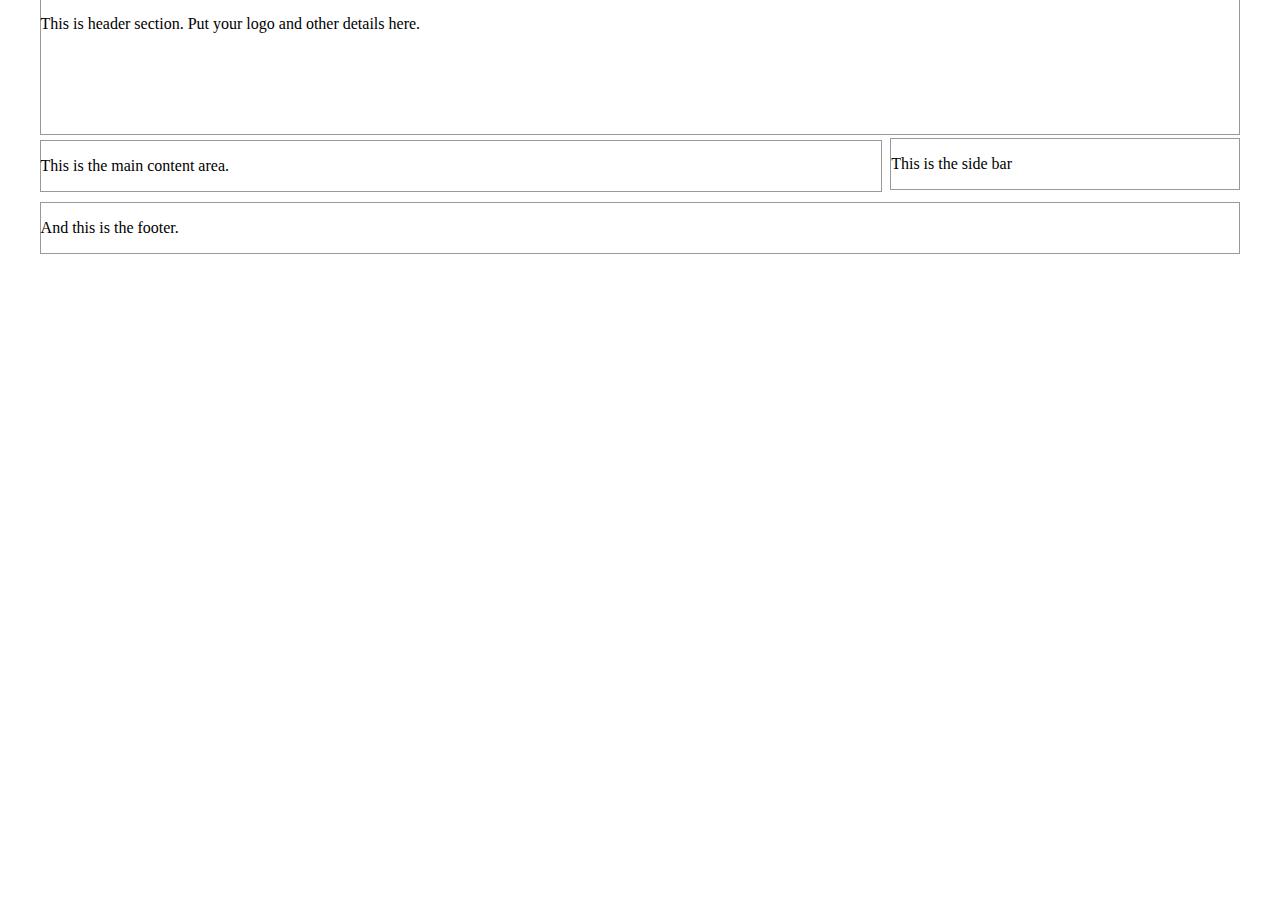
==== index.html @ 3c1646f3 "building initial files" ====
<!DOCTYPE html>
    <head>
        <meta charset="UTF-8">
        <title>The GUIDON</title>
        <link rel="stylesheet" type="text/css" media="all" href="style.css"/>
    </head>
    <body>
        <div id="wrap">
            <header class="header">
                <p>This is header section. Put your logo and other details here.</p>
            </header><!-- .header -->
            <div class="content">
                <p>This is the main content area.</p>
            </div><!-- .content -->
            <div class="sidebar">
                <p>This is the side bar</p>
            </div><!-- .sidebar -->
            <footer class="footer">
                <p>And this is the footer.</p>
            </footer><!-- .footer -->
        </div><!-- #wrap -->
    </body>
</html>
---- style.css ----
/*Theme Name: The GUIDON Main
Description: Exclusive theme for The GUIDON, Ateneo de Manila University's official student publication
Version: 1.0
Authors: Jan-Daniel S. Belmonte and Ian B. De La Cruz
Author URI: http://www.theguidon.com, http://www.janbelmonte.com/
*/

#wrap{margin: 0 auto; width:95%; margin-top:-10px; height:100%;}
.header{width:99.8%; border:1px solid #999;height:135px;}
.content{width:70%; border:1px solid #999;margin-top:5px;}
.sidebar{float:right; margin-top:-54px;width:29%; border:1px solid #999;}
.footer{width:99.8%;border:1px solid #999;margin-top:10px;}
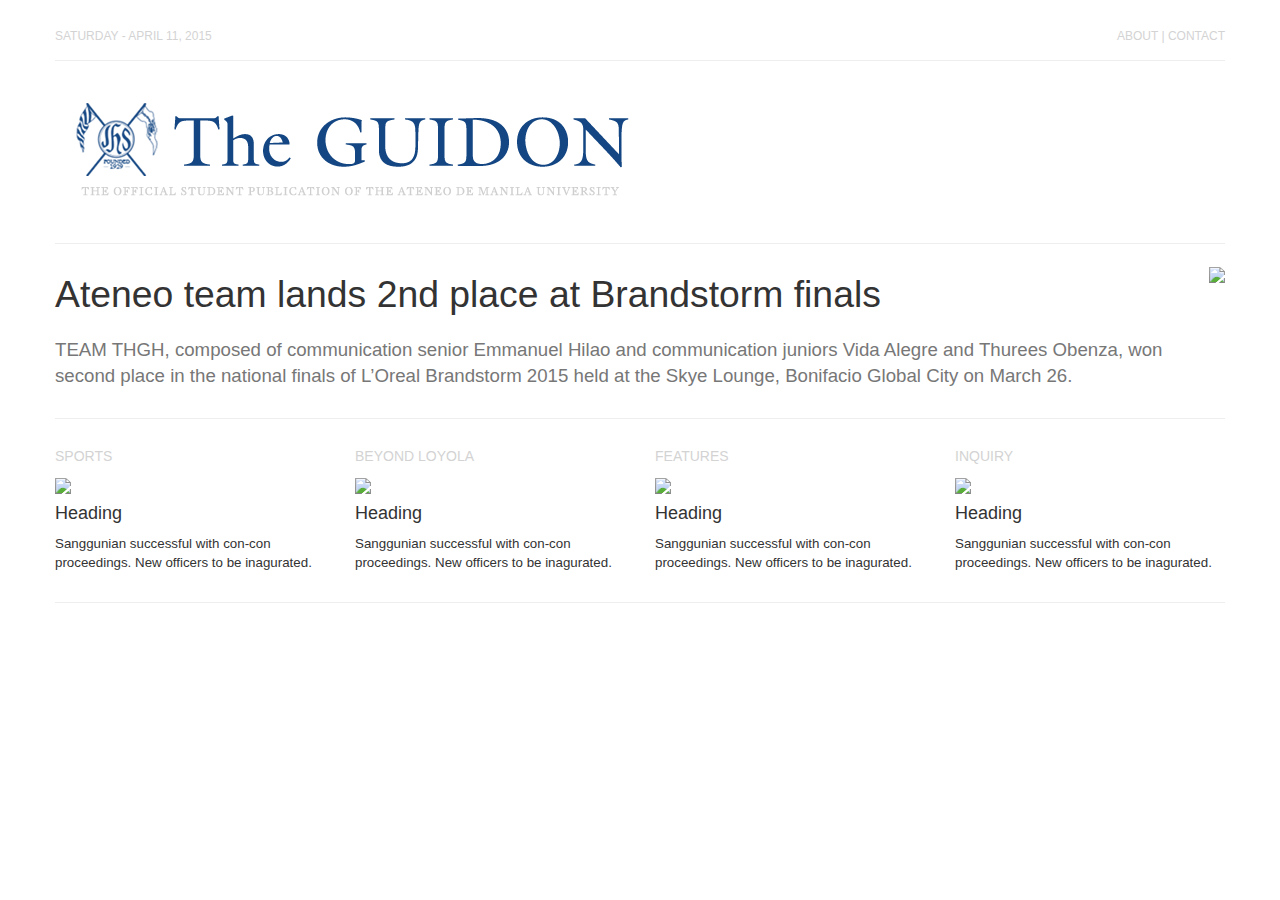
==== commit 38f5536b: "home v1: built home page with bootstrap" ====
--- a/index.html
+++ b/index.html
@@ -1,23 +1,142 @@
-<!DOCTYPE html>
+<!doctype html>
+<!--[if lt IE 7]>      <html class="no-js lt-ie9 lt-ie8 lt-ie7" lang=""> <![endif]-->
+<!--[if IE 7]>         <html class="no-js lt-ie9 lt-ie8" lang=""> <![endif]-->
+<!--[if IE 8]>         <html class="no-js lt-ie9" lang=""> <![endif]-->
+<!--[if gt IE 8]><!--> <html class="no-js" lang=""> <!--<![endif]-->
     <head>
-        <meta charset="UTF-8">
-        <title>The GUIDON</title>
-        <link rel="stylesheet" type="text/css" media="all" href="style.css"/>
+        <meta charset="utf-8">
+        <meta http-equiv="X-UA-Compatible" content="IE=edge,chrome=1">
+        <title></title>
+        <meta name="description" content="">
+        <meta name="viewport" content="width=device-width, initial-scale=1">
+        <link rel="apple-touch-icon" href="apple-touch-icon.png">
+
+        <link rel="stylesheet" href="css/bootstrap.min.css">
+        <style>
+            body {
+                padding-top: 20px;
+                padding-bottom: 20px;
+            }
+        </style>
+        <link rel="stylesheet" href="css/bootstrap-theme.min.css">
+        <link rel="stylesheet" href="css/main.css">
+
+        <script src="js/vendor/modernizr-2.8.3-respond-1.4.2.min.js"></script>
     </head>
     <body>
-        <div id="wrap">
-            <header class="header">
-                <p>This is header section. Put your logo and other details here.</p>
-            </header><!-- .header -->
-            <div class="content">
-                <p>This is the main content area.</p>
-            </div><!-- .content -->
-            <div class="sidebar">
-                <p>This is the side bar</p>
-            </div><!-- .sidebar -->
-            <footer class="footer">
-                <p>And this is the footer.</p>
-            </footer><!-- .footer -->
-        </div><!-- #wrap -->
+        <!--[if lt IE 8]>
+            <p class="browserupgrade">You are using an <strong>outdated</strong> browser. Please <a href="http://browsehappy.com/">upgrade your browser</a> to improve your experience.</p>
+        <![endif]-->
+    <div class="container">
+      <div class="row">
+        <div class="upperinfo">
+          <div class="infoleft">
+            <h6><font color="#D3D3D3">SATURDAY - APRIL 11, 2015</font></h6>
+          </div>
+          <div class="inforight">
+            <h6 align="right"><font color="#D3D3D3">ABOUT | CONTACT</font></h6>
+          </div>
+        </div>
+        <br>
+        <hr />
+      </div>
+    </div>
+
+    <nav class="navbar" role="navigation">
+      <div class="container">
+        <div class="navbar-header">
+          <div class="row">
+            <div class="col-md-8">
+              <a class="navbar-brand" href="#"><img src="img/theguidon-masthead.png" /></a>
+            </div>
+          </div>
+        </div>
+        <div id="navbar" class="navbar-collapse collapse">
+        </div><!--/.navbar-collapse -->
+      </div>
+    </nav>
+
+     <div class="container">
+      <div class="row">
+        <hr>
+      </div>
+    </div>
+
+    <div id="headline" class="container">
+      <div class="row">
+        <div class="bannerphoto">
+          <img src="http://placehold.it/540x350" />
+        </div>
+        <h1>Ateneo team lands 2nd place at Brandstorm finals</h1>
+        <h3><small>TEAM THGH, composed of communication senior Emmanuel Hilao and communication juniors Vida Alegre and Thurees Obenza, won second place in the national finals of L’Oreal Brandstorm 2015 held at the Skye Lounge, Bonifacio Global City on March 26.</small></h3>
+
+
+      </div>
+    </div>
+
+    <div class="container">
+      <div class="row">
+        <hr>
+      </div>
+    </div>
+
+    <div class="container">
+      <div class="row">
+            <!-- Example row of columns -->
+            <div id="blurbs">
+            <div class="row">
+              <div class="col-md-3">
+                <h5>SPORTS</h5>
+                <img src="http://placehold.it/280x75" />
+                <h4>Heading</h4>
+                <p>Sanggunian successful with con-con proceedings. New officers to be inagurated.</p>
+              </div>
+              <div class="col-md-3">
+                <h5>BEYOND LOYOLA</h5>
+                <img src="http://placehold.it/280x75" />
+                <h4>Heading</h4>
+                <p>Sanggunian successful with con-con proceedings. New officers to be inagurated.</p>
+              </div>
+              <div class="col-md-3">
+                <h5>FEATURES</h5>
+                <img src="http://placehold.it/280x75" />
+                <h4>Heading</h4>
+                <p>Sanggunian successful with con-con proceedings. New officers to be inagurated.</p>
+              </div>
+              <div class="col-md-3">
+                <h5>INQUIRY</h5>
+                <img src="http://placehold.it/280x75" />
+                <h4>Heading</h4>
+                <p>Sanggunian successful with con-con proceedings. New officers to be inagurated.</p>
+              </div>
+            </div>
+            </div>
+      </div>
+    </div>  
+
+    <div class="container">
+      <div class="row">
+        <hr>
+      </div>
+    </div>
+
+  
+
+        <script src="//ajax.googleapis.com/ajax/libs/jquery/1.11.2/jquery.min.js"></script>
+        <script>window.jQuery || document.write('<script src="js/vendor/jquery-1.11.2.min.js"><\/script>')</script>
+
+        <script src="js/vendor/bootstrap.min.js"></script>
+
+        <script src="js/main.js"></script>
+
+        <!-- Google Analytics: change UA-XXXXX-X to be your site's ID. -->
+        <script>
+            (function(b,o,i,l,e,r){b.GoogleAnalyticsObject=l;b[l]||(b[l]=
+            function(){(b[l].q=b[l].q||[]).push(arguments)});b[l].l=+new Date;
+            e=o.createElement(i);r=o.getElementsByTagName(i)[0];
+            e.src='//www.google-analytics.com/analytics.js';
+            r.parentNode.insertBefore(e,r)}(window,document,'script','ga'));
+            ga('create','UA-XXXXX-X','auto');ga('send','pageview');
+        </script>
     </body>
-</html>+</html>
--- a/css/main.css
+++ b/css/main.css
@@ -0,0 +1,39 @@
+
+
+/* ==========================================================================
+   Author's custom styles
+   ========================================================================== */
+
+
+.navbar-header {
+	min-height: 120px;
+}
+.upperinfo {
+	padding: 0;
+}
+	.upperinfo .infoleft {
+		float: left;
+	}
+	.upperinfo .inforight {
+		float: right;
+	}
+#headline h1 {
+	font-size: 28pt;
+	margin-top: 10px;
+}
+	#headline small {
+		font-size: 14pt;
+	}
+	#headline .bannerphoto {
+		float: right;
+		padding-left: 20px;
+	}
+#blurbs {
+	text-align: left;
+}
+	#blurbs p {
+		font-size: 10pt;
+	}
+	#blurbs h5 {
+		color: #D3D3D3;
+	}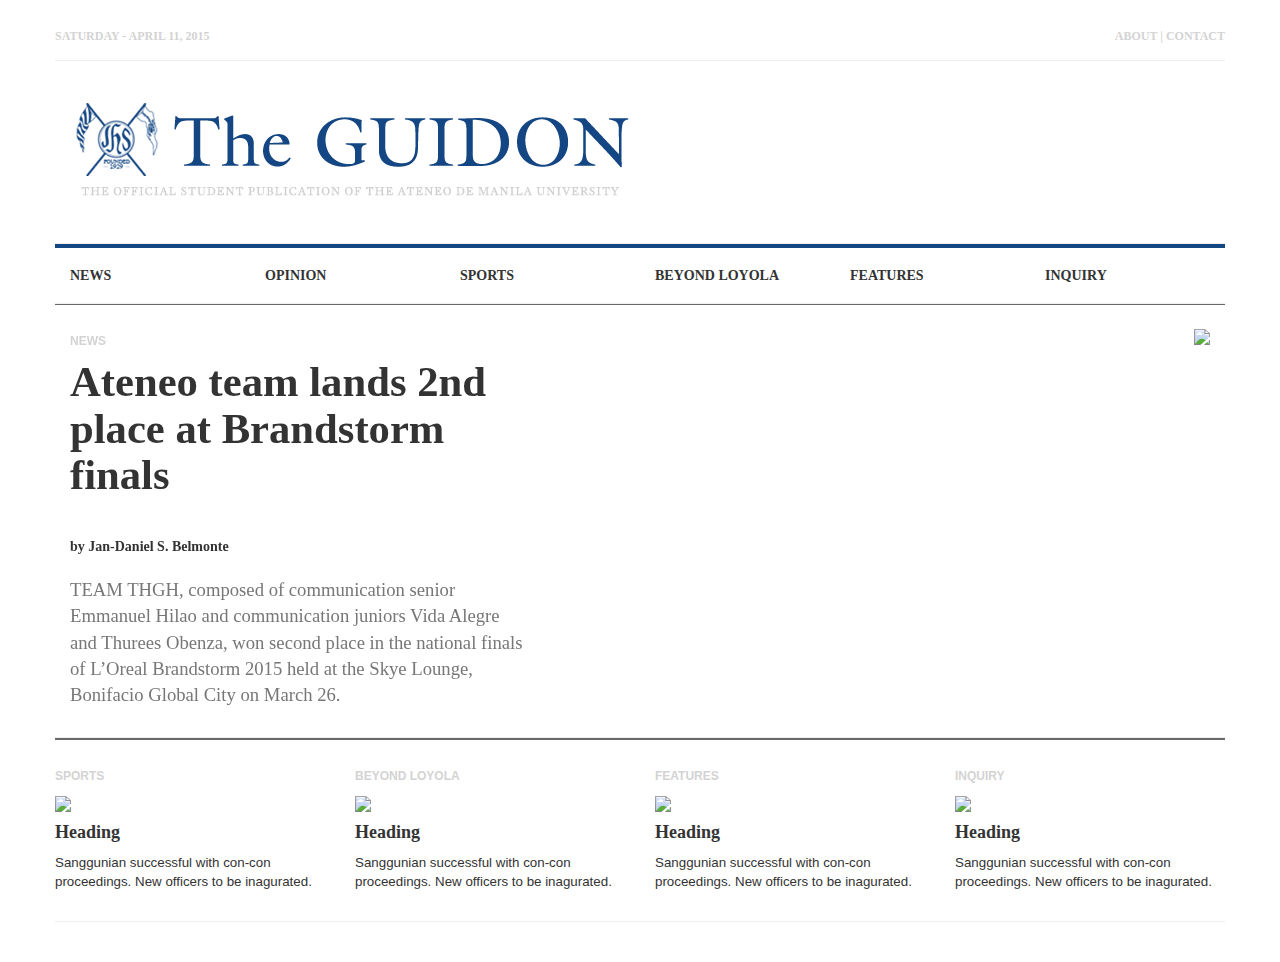
==== commit a2d1dbf8: "home v1.1: updated menu and banner carousel" ====
--- a/index.html
+++ b/index.html
@@ -18,6 +18,7 @@
                 padding-bottom: 20px;
             }
         </style>
+        <link href='http://fonts.googleapis.com/css?family=Lora:400,700|Alegreya:400,700' rel='stylesheet' type='text/css'>
         <link rel="stylesheet" href="css/bootstrap-theme.min.css">
         <link rel="stylesheet" href="css/main.css">
 
@@ -46,8 +47,14 @@
       <div class="container">
         <div class="navbar-header">
           <div class="row">
-            <div class="col-md-8">
+            <div class="col-lg-10">
               <a class="navbar-brand" href="#"><img src="img/theguidon-masthead.png" /></a>
+            </div>
+            <div class="col-lg-2">
+              <div id="breaking">
+                    <h5>BREAKING</h5>
+                    <p> adasdada</p>
+              </div>
             </div>
           </div>
         </div>
@@ -58,25 +65,118 @@
 
      <div class="container">
       <div class="row">
-        <hr>
+        <hr style="border-bottom: 4px #134682 solid;" />
+      </div>
+    </div>
+    <div class="container">
+    <div id="menu" class="row">
+      <div class="col-sm-2">
+        <div>
+          <h5>NEWS</h5>
+        </div>
+      </div>
+      <div class="col-sm-2">
+        <div>
+          <h5>OPINION</h5>
+        </div>
+      </div>
+      <div class="col-sm-2">
+        <div>
+          <h5>SPORTS</h5>
+        </div>
+      </div>
+      <div class="col-sm-2">
+        <div>
+          <h5>BEYOND LOYOLA</h5>
+        </div>
+      </div>
+      <div class="col-sm-2">
+        <div>
+          <h5>FEATURES</h5>
+        </div>
+      </div>
+      <div class="col-sm-2">
+        <div>
+          <h5>INQUIRY</h5>
+        </div>
+      </div>
+    </div>
+  </div>
+    <div class="container">
+      <div class="row">
+        <hr style="border-bottom: 1px #696969 solid;">
       </div>
     </div>
 
     <div id="headline" class="container">
       <div class="row">
-        <div class="bannerphoto">
-          <img src="http://placehold.it/540x350" />
-        </div>
-        <h1>Ateneo team lands 2nd place at Brandstorm finals</h1>
-        <h3><small>TEAM THGH, composed of communication senior Emmanuel Hilao and communication juniors Vida Alegre and Thurees Obenza, won second place in the national finals of L’Oreal Brandstorm 2015 held at the Skye Lounge, Bonifacio Global City on March 26.</small></h3>
-
-
-      </div>
-    </div>
-
-    <div class="container">
-      <div class="row">
-        <hr>
+
+        <div id="carousel-example-generic" class="carousel slide" data-ride="carousel">
+
+          <!-- Wrapper for slides -->
+          <div class="row">
+
+            <div class="col-md-12">
+            
+              <div class="carousel-inner" role="listbox">
+                <div class="item active">
+                  <div class="col-lg-5">
+                  <div id="blurbs">
+                    <h5>NEWS</h5>
+                  </div>
+                  <h1>Ateneo team lands 2nd place at Brandstorm finals</h1>
+                  <br>
+                  <h5>by Jan-Daniel S. Belmonte</h5>
+                  <h3><small>TEAM THGH, composed of communication senior Emmanuel Hilao and communication juniors Vida Alegre and Thurees Obenza, won second place in the national finals of L’Oreal Brandstorm 2015 held at the Skye Lounge, Bonifacio Global City on March 26.</small></h3>
+                  </div>
+                  <div class="col-lg-7">
+                  <div class="bannerphoto">
+                    <img src="http://placehold.it/640x375" />
+                  </div>
+                  </div>
+                </div>
+                <div class="item">
+                <div class="col-lg-5">
+                  <div id="blurbs">
+                    <h5>NEWS</h5>
+                  </div>
+                  <h1>Mangahas, bumangon, at magtaya</h1>
+                  <br>
+                  <h5>by Jan-Daniel S. Belmonte</h5>
+                  <h3><small>TEAM THGH, composed of communication senior Emmanuel Hilao and communication juniors Vida Alegre and Thurees Obenza, won second place in the national finals of L’Oreal Brandstorm 2015 held at the Skye Lounge, Bonifacio Global City on March 26.</small></h3>
+                </div>
+                <div class="col-lg-7">
+                  <div class="bannerphoto">
+                    <img src="http://placehold.it/640x375" />
+                  </div>
+                  </div>
+                </div>
+                <div class="item">
+                <div class="col-lg-5">
+                  <div id="blurbs">
+                    <h5>NEWS</h5>
+                  </div>
+                  <h1>The case of communal dining</h1>
+                  <br>
+                  <h5>by Jan-Daniel S. Belmonte</h5>
+                  <h3><small>TEAM THGH, composed of communication senior Emmanuel Hilao and communication juniors Vida Alegre and Thurees Obenza, won second place in the national finals of L’Oreal Brandstorm 2015 held at the Skye Lounge, Bonifacio Global City on March 26.</small></h3>
+                </div>
+                <div class="col-lg-7">
+                  <div class="bannerphoto">
+                    <img src="http://placehold.it/640x375" />
+                  </div>
+                  </div>
+                </div>
+              </div>
+            </div>
+        </div>
+      </div>
+    </div>
+  </div>
+
+    <div class="container">
+      <div class="row">
+        <hr style="border-bottom: 2px #696969 solid;" />
       </div>
     </div>
 
@@ -85,27 +185,27 @@
             <!-- Example row of columns -->
             <div id="blurbs">
             <div class="row">
-              <div class="col-md-3">
+              <div class="col-sm-3">
                 <h5>SPORTS</h5>
-                <img src="http://placehold.it/280x75" />
-                <h4>Heading</h4>
-                <p>Sanggunian successful with con-con proceedings. New officers to be inagurated.</p>
-              </div>
-              <div class="col-md-3">
+                <img src="http://placehold.it/270x75" />
+                <h4>Heading</h4>
+                <p>Sanggunian successful with con-con proceedings. New officers to be inagurated.</p>
+              </div>
+              <div class="col-sm-3">
                 <h5>BEYOND LOYOLA</h5>
-                <img src="http://placehold.it/280x75" />
-                <h4>Heading</h4>
-                <p>Sanggunian successful with con-con proceedings. New officers to be inagurated.</p>
-              </div>
-              <div class="col-md-3">
+                <img src="http://placehold.it/270x75" />
+                <h4>Heading</h4>
+                <p>Sanggunian successful with con-con proceedings. New officers to be inagurated.</p>
+              </div>
+              <div class="col-sm-3">
                 <h5>FEATURES</h5>
-                <img src="http://placehold.it/280x75" />
-                <h4>Heading</h4>
-                <p>Sanggunian successful with con-con proceedings. New officers to be inagurated.</p>
-              </div>
-              <div class="col-md-3">
+                <img src="http://placehold.it/270x75" />
+                <h4>Heading</h4>
+                <p>Sanggunian successful with con-con proceedings. New officers to be inagurated.</p>
+              </div>
+              <div class="col-sm-3">
                 <h5>INQUIRY</h5>
-                <img src="http://placehold.it/280x75" />
+                <img src="http://placehold.it/270x75" />
                 <h4>Heading</h4>
                 <p>Sanggunian successful with con-con proceedings. New officers to be inagurated.</p>
               </div>
--- a/css/main.css
+++ b/css/main.css
@@ -4,6 +4,10 @@
    Author's custom styles
    ========================================================================== */
 
+h1, h2, h3, h4, h5, h6 {
+	font-family: Garamond, serif;
+	font-weight: bold;
+}
 
 .navbar-header {
 	min-height: 120px;
@@ -17,8 +21,16 @@
 	.upperinfo .inforight {
 		float: right;
 	}
+#menu .row {
+	padding: 0;
+	margin: 0;
+}
+#menu h5 {
+	padding: 0;
+	margin: 0;
+}
 #headline h1 {
-	font-size: 28pt;
+	font-size: 32pt;
 	margin-top: 10px;
 }
 	#headline small {
@@ -28,6 +40,21 @@
 		float: right;
 		padding-left: 20px;
 	}
+	#headline .carousel-control {
+	  width: 8%;
+	  filter: alpha(opacity=50);
+	  opacity: .5;
+	}
+	#headline .carousel-control.left {
+	  background-image: none;
+	  filter: none;
+	  background-repeat: repeat-x;
+	}
+	#headline .carousel-control.right {
+	  background-image: none;
+	  filter: none;
+	  background-repeat: repeat-x; 
+	}
 #blurbs {
 	text-align: left;
 }
@@ -35,5 +62,20 @@
 		font-size: 10pt;
 	}
 	#blurbs h5 {
+		font-family: Helvetica;
+		font-size: 9pt;
+		color: #D3D3D3;
+	}
+#breaking {
+	display: none;
+	float: right;
+	text-align: left;
+}
+	#breaking p {
+		font-size: 10pt;
+	}
+	#breaking h5 {
+		font-family: Helvetica;
+		font-size: 9pt;
 		color: #D3D3D3;
 	}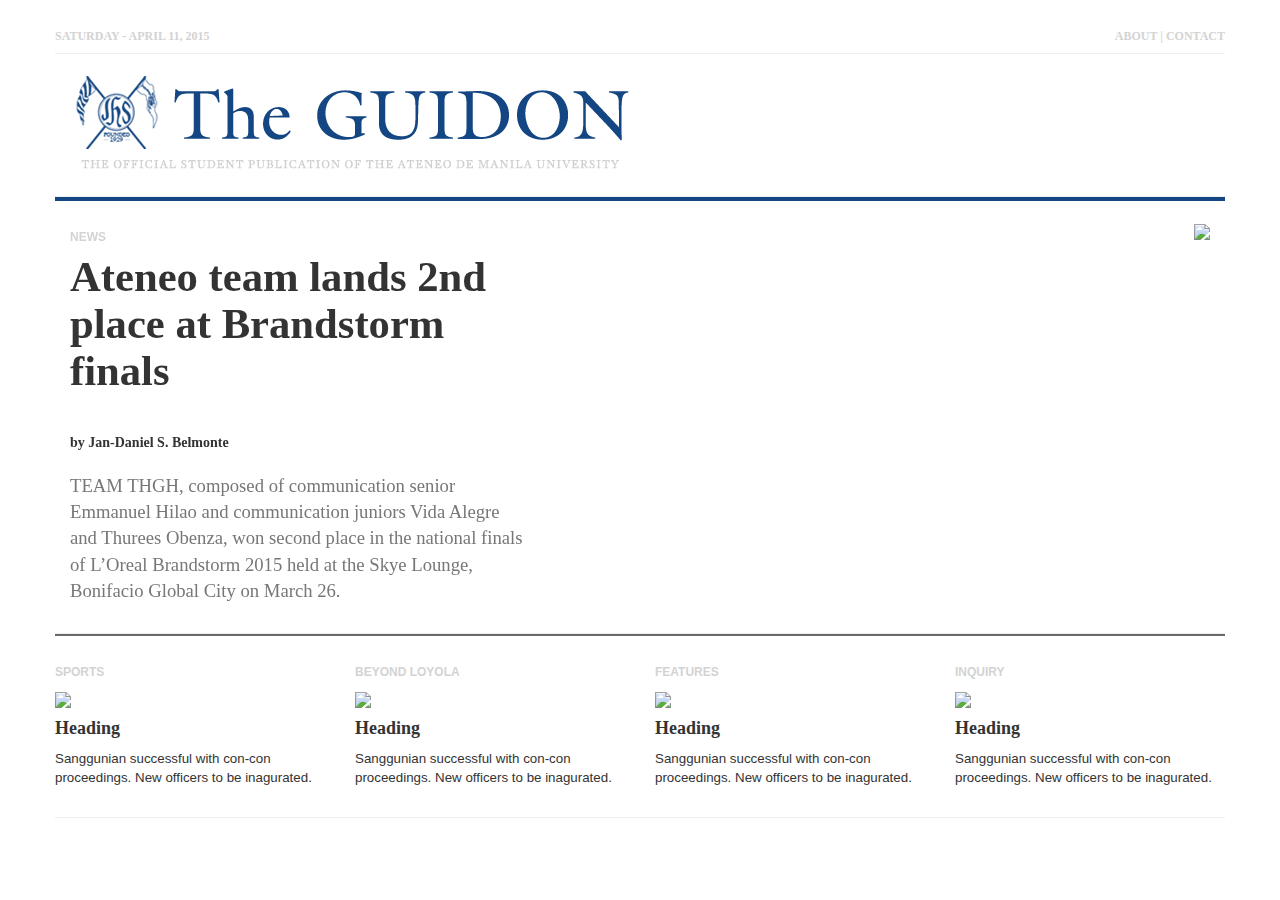
==== commit 09741436: "temporarily removed menu" ====
--- a/index.html
+++ b/index.html
@@ -38,9 +38,10 @@
             <h6 align="right"><font color="#D3D3D3">ABOUT | CONTACT</font></h6>
           </div>
         </div>
-        <br>
-        <hr />
-      </div>
+      </div>
+        <div class="row masthead">
+          <hr />
+        </div>
     </div>
 
     <nav class="navbar" role="navigation">
@@ -68,45 +69,7 @@
         <hr style="border-bottom: 4px #134682 solid;" />
       </div>
     </div>
-    <div class="container">
-    <div id="menu" class="row">
-      <div class="col-sm-2">
-        <div>
-          <h5>NEWS</h5>
-        </div>
-      </div>
-      <div class="col-sm-2">
-        <div>
-          <h5>OPINION</h5>
-        </div>
-      </div>
-      <div class="col-sm-2">
-        <div>
-          <h5>SPORTS</h5>
-        </div>
-      </div>
-      <div class="col-sm-2">
-        <div>
-          <h5>BEYOND LOYOLA</h5>
-        </div>
-      </div>
-      <div class="col-sm-2">
-        <div>
-          <h5>FEATURES</h5>
-        </div>
-      </div>
-      <div class="col-sm-2">
-        <div>
-          <h5>INQUIRY</h5>
-        </div>
-      </div>
-    </div>
-  </div>
-    <div class="container">
-      <div class="row">
-        <hr style="border-bottom: 1px #696969 solid;">
-      </div>
-    </div>
+    
 
     <div id="headline" class="container">
       <div class="row">
--- a/css/main.css
+++ b/css/main.css
@@ -8,7 +8,13 @@
 	font-family: Garamond, serif;
 	font-weight: bold;
 }
-
+.row.masthead hr{
+	margin-top: 0;
+	margin-bottom: 0;
+}
+nav.navbar {
+	margin-bottom: 0;
+}
 .navbar-header {
 	min-height: 120px;
 }
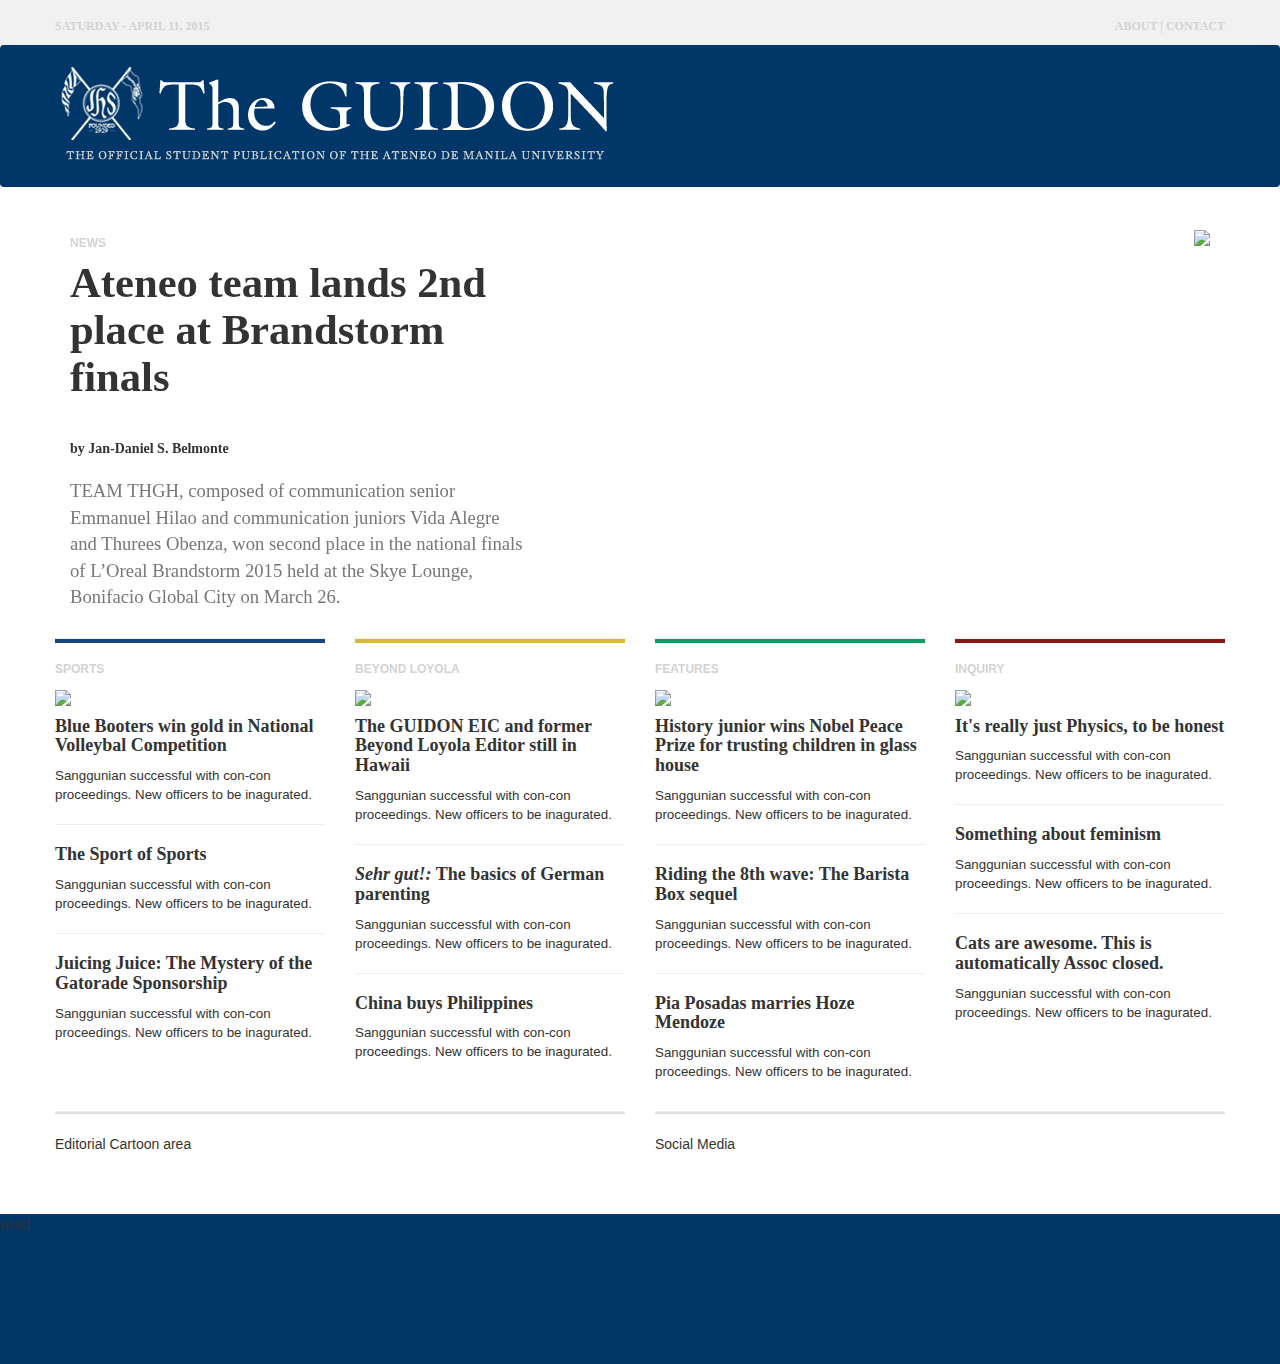
==== commit c02dfde0: "Fixed navbar color and featured category post images" ====
--- a/index.html
+++ b/index.html
@@ -28,9 +28,9 @@
         <!--[if lt IE 8]>
             <p class="browserupgrade">You are using an <strong>outdated</strong> browser. Please <a href="http://browsehappy.com/">upgrade your browser</a> to improve your experience.</p>
         <![endif]-->
-    <div class="container">
-      <div class="row">
-        <div class="upperinfo">
+    <div class="container upperinfo">
+      <div class="row">
+        <div>
           <div class="infoleft">
             <h6><font color="#D3D3D3">SATURDAY - APRIL 11, 2015</font></h6>
           </div>
@@ -39,17 +39,16 @@
           </div>
         </div>
       </div>
-        <div class="row masthead">
-          <hr />
-        </div>
     </div>
 
     <nav class="navbar" role="navigation">
-      <div class="container">
+      <div id="header" class="container">
         <div class="navbar-header">
           <div class="row">
             <div class="col-lg-10">
-              <a class="navbar-brand" href="#"><img src="img/theguidon-masthead.png" /></a>
+              <div id="mastheadid">
+              <a class="navbar-brand" href="#"><img src="img/theguidon-masthead-copy.png" /></a>
+              </div>
             </div>
             <div class="col-lg-2">
               <div id="breaking">
@@ -63,12 +62,6 @@
         </div><!--/.navbar-collapse -->
       </div>
     </nav>
-
-     <div class="container">
-      <div class="row">
-        <hr style="border-bottom: 4px #134682 solid;" />
-      </div>
-    </div>
     
 
     <div id="headline" class="container">
@@ -137,11 +130,7 @@
     </div>
   </div>
 
-    <div class="container">
-      <div class="row">
-        <hr style="border-bottom: 2px #696969 solid;" />
-      </div>
-    </div>
+    
 
     <div class="container">
       <div class="row">
@@ -149,27 +138,55 @@
             <div id="blurbs">
             <div class="row">
               <div class="col-sm-3">
+                <hr style="border-bottom: 4px #184482 solid;" />
                 <h5>SPORTS</h5>
-                <img src="http://placehold.it/270x75" />
-                <h4>Heading</h4>
-                <p>Sanggunian successful with con-con proceedings. New officers to be inagurated.</p>
-              </div>
-              <div class="col-sm-3">
+                <img src="http://placehold.it/270x125" />
+                <h4>Blue Booters win gold in National Volleybal Competition</h4>
+                <p>Sanggunian successful with con-con proceedings. New officers to be inagurated.</p>
+                <hr>
+                <h4>The Sport of Sports</h4>
+                <p>Sanggunian successful with con-con proceedings. New officers to be inagurated.</p>
+                <hr>
+                <h4>Juicing Juice: The Mystery of the Gatorade Sponsorship</h4>
+                <p>Sanggunian successful with con-con proceedings. New officers to be inagurated.</p>
+              </div>
+              <div class="col-sm-3">
+                <hr style="border-bottom: 4px #d5b937 solid;" />
                 <h5>BEYOND LOYOLA</h5>
-                <img src="http://placehold.it/270x75" />
-                <h4>Heading</h4>
-                <p>Sanggunian successful with con-con proceedings. New officers to be inagurated.</p>
-              </div>
-              <div class="col-sm-3">
+                <img src="http://placehold.it/270x125" />
+                <h4>The GUIDON EIC and former Beyond Loyola Editor still in Hawaii</h4>
+                <p>Sanggunian successful with con-con proceedings. New officers to be inagurated.</p>
+                <hr>
+                <h4><i>Sehr gut!:</i> The basics of German parenting</h4>
+                <p>Sanggunian successful with con-con proceedings. New officers to be inagurated.</p>
+                <hr>
+                <h4>China buys Philippines</h4>
+                <p>Sanggunian successful with con-con proceedings. New officers to be inagurated.</p>
+              </div>
+              <div class="col-sm-3">
+                <hr style="border-bottom: 4px #0e9c66 solid;" />
                 <h5>FEATURES</h5>
-                <img src="http://placehold.it/270x75" />
-                <h4>Heading</h4>
-                <p>Sanggunian successful with con-con proceedings. New officers to be inagurated.</p>
-              </div>
-              <div class="col-sm-3">
+                <img src="http://placehold.it/270x125" />
+                <h4>History junior wins Nobel Peace Prize for trusting children in glass house</h4>
+                <p>Sanggunian successful with con-con proceedings. New officers to be inagurated.</p>
+                <hr>
+                <h4>Riding the 8th wave: The Barista Box sequel</h4>
+                <p>Sanggunian successful with con-con proceedings. New officers to be inagurated.</p>
+                <hr>
+                <h4>Pia Posadas marries Hoze Mendoze</h4>
+                <p>Sanggunian successful with con-con proceedings. New officers to be inagurated.</p>
+              </div>
+              <div class="col-sm-3">
+                <hr style="border-bottom: 4px #891719 solid;" />
                 <h5>INQUIRY</h5>
-                <img src="http://placehold.it/270x75" />
-                <h4>Heading</h4>
+                <img src="http://placehold.it/270x125" />
+                <h4>It's really just Physics, to be honest</h4>
+                <p>Sanggunian successful with con-con proceedings. New officers to be inagurated.</p>
+                <hr>
+                <h4>Something about feminism</h4>
+                <p>Sanggunian successful with con-con proceedings. New officers to be inagurated.</p>
+                <hr>
+                <h4>Cats are awesome. This is automatically Assoc closed.</h4>
                 <p>Sanggunian successful with con-con proceedings. New officers to be inagurated.</p>
               </div>
             </div>
@@ -179,9 +196,34 @@
 
     <div class="container">
       <div class="row">
-        <hr>
+            <!-- Example row of columns -->
+            <div id="blurbs">
+            <div class="row">
+              <div class="col-sm-6">
+                <hr style="border-bottom: 2px #DEDEDE solid">
+                Editorial Cartoon area
+                <br>
+                <br>
+                <br>
+                <br>
+              </div>
+              <div class="col-sm-6">
+                <hr style="border-bottom: 2px #DEDEDE solid">
+                Social Media <area></area>
+                <br>
+                <br>
+                <br>
+                <br>
+              </div>
+            </div>
+            </div>
       </div>
     </div>
+
+    <footer>
+      assd
+
+    </footer>
 
   
 
--- a/css/main.css
+++ b/css/main.css
@@ -3,6 +3,13 @@
 /* ==========================================================================
    Author's custom styles
    ========================================================================== */
+body {
+	padding-bottom: 0;
+	padding-top: 0;
+}
+#header {
+	padding-left: 0;
+}
 
 h1, h2, h3, h4, h5, h6 {
 	font-family: Garamond, serif;
@@ -12,14 +19,25 @@
 	margin-top: 0;
 	margin-bottom: 0;
 }
+#mastheadid {
+	width: 100%;
+	float: left;	
+}
 nav.navbar {
-	margin-bottom: 0;
+	margin-bottom: 40px;
+	padding-bottom: 20px;
+	background-color: #003768;
 }
 .navbar-header {
 	min-height: 120px;
 }
 .upperinfo {
-	padding: 0;
+	padding: 10px 70px 0 70px;
+	margin: 0;
+	width: 100%;
+	height: 45px;
+	background-color: #f1f1f1;
+	box-shadow: 1px 1px 1px #d3d3d3;
 }
 	.upperinfo .infoleft {
 		float: left;
@@ -75,7 +93,8 @@
 #breaking {
 	display: none;
 	float: right;
-	text-align: left;
+	position: relative;
+	width: 100%;
 }
 	#breaking p {
 		font-size: 10pt;
@@ -84,4 +103,12 @@
 		font-family: Helvetica;
 		font-size: 9pt;
 		color: #D3D3D3;
-	}+	}
+footer {
+	bottom: 0;
+	width: 100%;
+	height: 150px;
+	background-color: #003768;
+	margin-bottom: 0;
+	padding-bottom: 0;
+}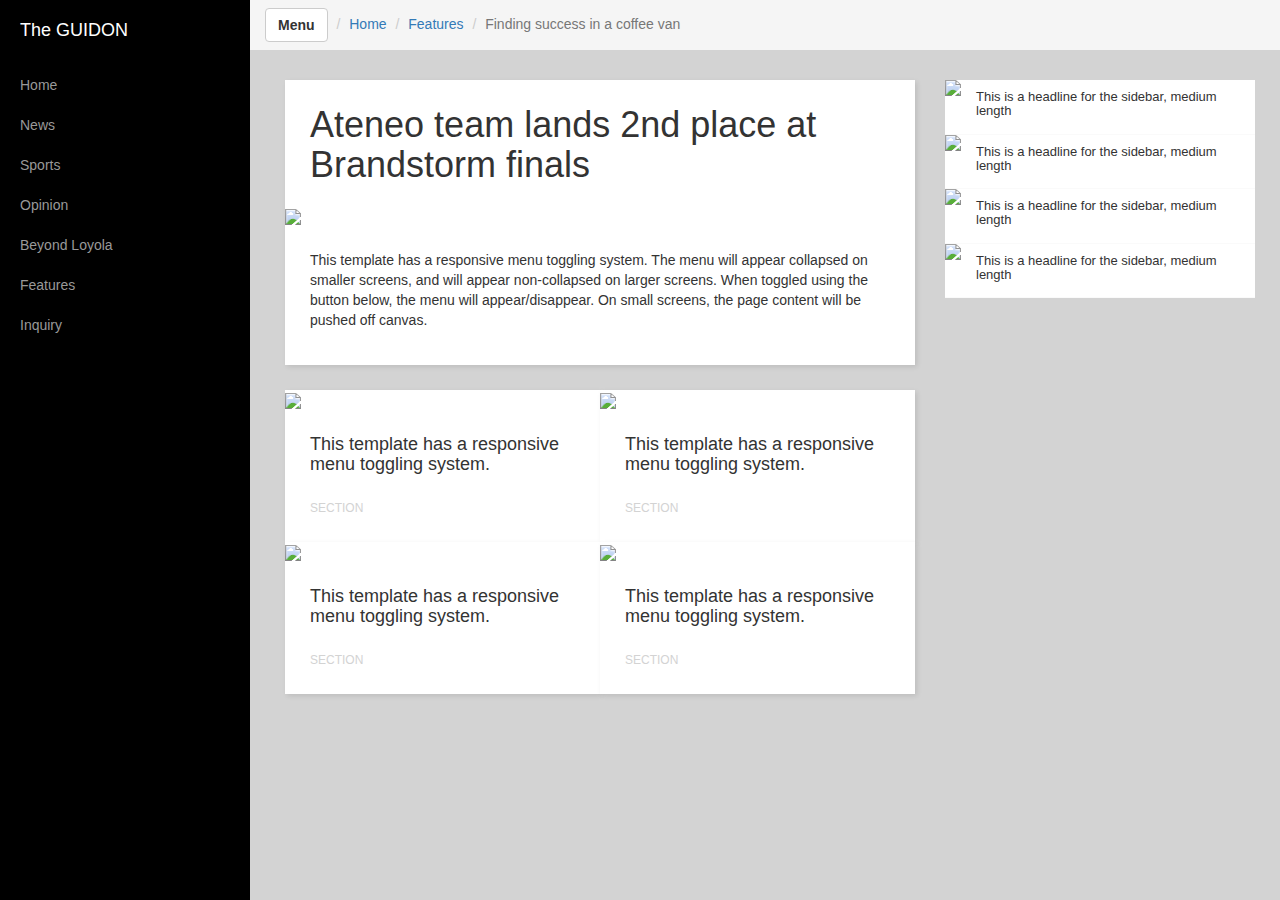
==== commit 46e99ab7: "1st index is now index-c, 2nd index still index-b, and latest index is index. Applied new homepage l" ====
--- a/index.html
+++ b/index.html
@@ -1,247 +1,186 @@
-<!doctype html>
-<!--[if lt IE 7]>      <html class="no-js lt-ie9 lt-ie8 lt-ie7" lang=""> <![endif]-->
-<!--[if IE 7]>         <html class="no-js lt-ie9 lt-ie8" lang=""> <![endif]-->
-<!--[if IE 8]>         <html class="no-js lt-ie9" lang=""> <![endif]-->
-<!--[if gt IE 8]><!--> <html class="no-js" lang=""> <!--<![endif]-->
-    <head>
-        <meta charset="utf-8">
-        <meta http-equiv="X-UA-Compatible" content="IE=edge,chrome=1">
-        <title></title>
-        <meta name="description" content="">
-        <meta name="viewport" content="width=device-width, initial-scale=1">
-        <link rel="apple-touch-icon" href="apple-touch-icon.png">
+<!DOCTYPE html>
+<html lang="en">
 
-        <link rel="stylesheet" href="css/bootstrap.min.css">
-        <style>
-            body {
-                padding-top: 20px;
-                padding-bottom: 20px;
-            }
-        </style>
-        <link href='http://fonts.googleapis.com/css?family=Lora:400,700|Alegreya:400,700' rel='stylesheet' type='text/css'>
-        <link rel="stylesheet" href="css/bootstrap-theme.min.css">
-        <link rel="stylesheet" href="css/main.css">
+<head>
 
-        <script src="js/vendor/modernizr-2.8.3-respond-1.4.2.min.js"></script>
-    </head>
-    <body>
-        <!--[if lt IE 8]>
-            <p class="browserupgrade">You are using an <strong>outdated</strong> browser. Please <a href="http://browsehappy.com/">upgrade your browser</a> to improve your experience.</p>
-        <![endif]-->
-    <div class="container upperinfo">
-      <div class="row">
-        <div>
-          <div class="infoleft">
-            <h6><font color="#D3D3D3">SATURDAY - APRIL 11, 2015</font></h6>
-          </div>
-          <div class="inforight">
-            <h6 align="right"><font color="#D3D3D3">ABOUT | CONTACT</font></h6>
-          </div>
+    <meta charset="utf-8">
+    <meta http-equiv="X-UA-Compatible" content="IE=edge">
+    <meta name="viewport" content="width=device-width, initial-scale=1">
+    <meta name="description" content="">
+    <meta name="author" content="">
+
+    <title>The GUIDON</title>
+
+    <!-- Bootstrap Core CSS -->
+    <link href="css/bootstrap.min.css" rel="stylesheet">
+
+    <!-- Custom CSS -->
+    <link href="css/simple-sidebar.css" rel="stylesheet">
+    <link rel="stylesheet" href="css/main.css">
+
+    <!-- HTML5 Shim and Respond.js IE8 support of HTML5 elements and media queries -->
+    <!-- WARNING: Respond.js doesn't work if you view the page via file:// -->
+    <!--[if lt IE 9]>
+        <script src="https://oss.maxcdn.com/libs/html5shiv/3.7.0/html5shiv.js"></script>
+        <script src="https://oss.maxcdn.com/libs/respond.js/1.4.2/respond.min.js"></script>
+    <![endif]-->
+
+</head>
+
+<body>
+
+    <div id="wrapper">
+
+        <!-- Sidebar -->
+        <div id="sidebar-wrapper">
+            <ul class="sidebar-nav">
+                <li class="sidebar-brand">
+                    <a href="#">
+                        The GUIDON
+                    </a>
+                </li>
+                <li>
+                    <a href="#">Home</a>
+                </li>
+                <li>
+                    <a href="#">News</a>
+                </li>
+                <li>
+                    <a href="#">Sports</a>
+                </li>
+                <li>
+                    <a href="#">Opinion</a>
+                </li>
+                <li>
+                    <a href="#">Beyond Loyola</a>
+                </li>
+                <li>
+                    <a href="#">Features</a>
+                </li>
+                <li>
+                    <a href="#">Inquiry</a>
+                </li>
+            </ul>
         </div>
-      </div>
-    </div>
+        <!-- /#sidebar-wrapper -->
 
-    <nav class="navbar" role="navigation">
-      <div id="header" class="container">
-        <div class="navbar-header">
-          <div class="row">
-            <div class="col-lg-10">
-              <div id="mastheadid">
-              <a class="navbar-brand" href="#"><img src="img/theguidon-masthead-copy.png" /></a>
-              </div>
-            </div>
-            <div class="col-lg-2">
-              <div id="breaking">
-                    <h5>BREAKING</h5>
-                    <p> adasdada</p>
-              </div>
-            </div>
-          </div>
-        </div>
-        <div id="navbar" class="navbar-collapse collapse">
-        </div><!--/.navbar-collapse -->
-      </div>
-    </nav>
-    
+        <!-- Page Content -->
+         <ol class="breadcrumb">
+            <li><a href="#menu-toggle" class="btn btn-default" id="menu-toggle"><strong>Menu</strong></a></li>
+            <li><a href="#">Home</a></li>
+            <li><a href="#">Features</a></li>
+            <li class="active">Finding success in a coffee van</li>
+        </ol>
+        <div id="page-content-wrapper">
+            <div class="container-fluid">
+               
+                <div class="row">
+                    <div class="col-lg-8">
+                        <div class="banner">
+                        <h1>Ateneo team lands 2nd place at Brandstorm finals</h1>
+                        <img src="http://placehold.it/940x580" />
+                        <p>This template has a responsive menu toggling system. The menu will appear collapsed on smaller screens, and will appear non-collapsed on larger screens. When toggled using the button below, the menu will appear/disappear. On small screens, the page content will be pushed off canvas.</p>
+                        </div>
+                        <div class="row" style="margin-top:25px;">
+                        <div class="col-lg-12">
+                            <div class="banner half">
+                                <img src="http://placehold.it/940x580" />
+                            <h4>This template has a responsive menu toggling system.</h4>
+                            <p class="caption">SECTION</p>
+                            </div>
 
-    <div id="headline" class="container">
-      <div class="row">
+                            <div class="banner half">
+                                <img src="http://placehold.it/940x580" />
+                            <h4>This template has a responsive menu toggling system.</h4>
+                            <p class="caption">SECTION</p>
+                            </div>
 
-        <div id="carousel-example-generic" class="carousel slide" data-ride="carousel">
+                            <div class="banner half">
+                                <img src="http://placehold.it/940x580" />
+                            <h4>This template has a responsive menu toggling system.</h4>
+                            <p class="caption">SECTION</p>
+                            </div>
 
-          <!-- Wrapper for slides -->
-          <div class="row">
+                            <div class="banner half">
+                                <img src="http://placehold.it/940x580" />
+                            <h4>This template has a responsive menu toggling system.</h4>
+                            <p class="caption">SECTION</p>
+                            </div>
+                        </div>
+                        </div>
+                    </div>
 
-            <div class="col-md-12">
-            
-              <div class="carousel-inner" role="listbox">
-                <div class="item active">
-                  <div class="col-lg-5">
-                  <div id="blurbs">
-                    <h5>NEWS</h5>
-                  </div>
-                  <h1>Ateneo team lands 2nd place at Brandstorm finals</h1>
-                  <br>
-                  <h5>by Jan-Daniel S. Belmonte</h5>
-                  <h3><small>TEAM THGH, composed of communication senior Emmanuel Hilao and communication juniors Vida Alegre and Thurees Obenza, won second place in the national finals of L’Oreal Brandstorm 2015 held at the Skye Lounge, Bonifacio Global City on March 26.</small></h3>
-                  </div>
-                  <div class="col-lg-7">
-                  <div class="bannerphoto">
-                    <img src="http://placehold.it/640x375" />
-                  </div>
-                  </div>
+                    <div class="col-lg-4">
+                        <div id="sidebar">
+                            <div class="article">
+                                <div class="media">
+                                  <div class="media-left">
+                                    <a href="#">
+                                      <img class="media-object" src="http://placehold.it/120x74"/>
+                                    </a>
+                                  </div>
+                                  <div class="media-body">
+                                    <h5 class="media-heading">This is a headline for the sidebar, medium length</h4>
+                                  </div>
+                                </div>
+                                <div class="media">
+                                  <div class="media-left">
+                                    <a href="#">
+                                      <img class="media-object" src="http://placehold.it/120x74"/>
+                                    </a>
+                                  </div>
+                                  <div class="media-body">
+                                    <h5 class="media-heading">This is a headline for the sidebar, medium length</h4>
+                                  </div>
+                                </div>
+                                <div class="media">
+                                  <div class="media-left">
+                                    <a href="#">
+                                      <img class="media-object" src="http://placehold.it/120x74"/>
+                                    </a>
+                                  </div>
+                                  <div class="media-body">
+                                    <h5 class="media-heading">This is a headline for the sidebar, medium length</h4>
+                                  </div>
+                                </div>
+                                <div class="media">
+                                  <div class="media-left">
+                                    <a href="#">
+                                      <img class="media-object" src="http://placehold.it/120x74"/>
+                                    </a>
+                                  </div>
+                                  <div class="media-body">
+                                    <h5 class="media-heading">This is a headline for the sidebar, medium length</h4>
+                                  </div>
+                                </div>
+                            </div>                            
+                        
+                            <a class="twitter-timeline" href="https://twitter.com/TheGUIDON" data-widget-id="366508374306742272"></a><script>!function(d,s,id){var js,fjs=d.getElementsByTagName(s)[0],p=/^http:/.test(d.location)?'http':'https';if(!d.getElementById(id)){js=d.createElement(s);js.id=id;js.src=p+"://platform.twitter.com/widgets.js";fjs.parentNode.insertBefore(js,fjs);}}(document,"script","twitter-wjs");</script>
+
+                        </div>
+                    </div>
                 </div>
-                <div class="item">
-                <div class="col-lg-5">
-                  <div id="blurbs">
-                    <h5>NEWS</h5>
-                  </div>
-                  <h1>Mangahas, bumangon, at magtaya</h1>
-                  <br>
-                  <h5>by Jan-Daniel S. Belmonte</h5>
-                  <h3><small>TEAM THGH, composed of communication senior Emmanuel Hilao and communication juniors Vida Alegre and Thurees Obenza, won second place in the national finals of L’Oreal Brandstorm 2015 held at the Skye Lounge, Bonifacio Global City on March 26.</small></h3>
-                </div>
-                <div class="col-lg-7">
-                  <div class="bannerphoto">
-                    <img src="http://placehold.it/640x375" />
-                  </div>
-                  </div>
-                </div>
-                <div class="item">
-                <div class="col-lg-5">
-                  <div id="blurbs">
-                    <h5>NEWS</h5>
-                  </div>
-                  <h1>The case of communal dining</h1>
-                  <br>
-                  <h5>by Jan-Daniel S. Belmonte</h5>
-                  <h3><small>TEAM THGH, composed of communication senior Emmanuel Hilao and communication juniors Vida Alegre and Thurees Obenza, won second place in the national finals of L’Oreal Brandstorm 2015 held at the Skye Lounge, Bonifacio Global City on March 26.</small></h3>
-                </div>
-                <div class="col-lg-7">
-                  <div class="bannerphoto">
-                    <img src="http://placehold.it/640x375" />
-                  </div>
-                  </div>
-                </div>
-              </div>
             </div>
         </div>
-      </div>
+        <!-- /#page-content-wrapper -->
+
     </div>
-  </div>
+    <!-- /#wrapper -->
 
-    
+    <!-- jQuery -->
+    <script src="js/jquery.js"></script>
 
-    <div class="container">
-      <div class="row">
-            <!-- Example row of columns -->
-            <div id="blurbs">
-            <div class="row">
-              <div class="col-sm-3">
-                <hr style="border-bottom: 4px #184482 solid;" />
-                <h5>SPORTS</h5>
-                <img src="http://placehold.it/270x125" />
-                <h4>Blue Booters win gold in National Volleybal Competition</h4>
-                <p>Sanggunian successful with con-con proceedings. New officers to be inagurated.</p>
-                <hr>
-                <h4>The Sport of Sports</h4>
-                <p>Sanggunian successful with con-con proceedings. New officers to be inagurated.</p>
-                <hr>
-                <h4>Juicing Juice: The Mystery of the Gatorade Sponsorship</h4>
-                <p>Sanggunian successful with con-con proceedings. New officers to be inagurated.</p>
-              </div>
-              <div class="col-sm-3">
-                <hr style="border-bottom: 4px #d5b937 solid;" />
-                <h5>BEYOND LOYOLA</h5>
-                <img src="http://placehold.it/270x125" />
-                <h4>The GUIDON EIC and former Beyond Loyola Editor still in Hawaii</h4>
-                <p>Sanggunian successful with con-con proceedings. New officers to be inagurated.</p>
-                <hr>
-                <h4><i>Sehr gut!:</i> The basics of German parenting</h4>
-                <p>Sanggunian successful with con-con proceedings. New officers to be inagurated.</p>
-                <hr>
-                <h4>China buys Philippines</h4>
-                <p>Sanggunian successful with con-con proceedings. New officers to be inagurated.</p>
-              </div>
-              <div class="col-sm-3">
-                <hr style="border-bottom: 4px #0e9c66 solid;" />
-                <h5>FEATURES</h5>
-                <img src="http://placehold.it/270x125" />
-                <h4>History junior wins Nobel Peace Prize for trusting children in glass house</h4>
-                <p>Sanggunian successful with con-con proceedings. New officers to be inagurated.</p>
-                <hr>
-                <h4>Riding the 8th wave: The Barista Box sequel</h4>
-                <p>Sanggunian successful with con-con proceedings. New officers to be inagurated.</p>
-                <hr>
-                <h4>Pia Posadas marries Hoze Mendoze</h4>
-                <p>Sanggunian successful with con-con proceedings. New officers to be inagurated.</p>
-              </div>
-              <div class="col-sm-3">
-                <hr style="border-bottom: 4px #891719 solid;" />
-                <h5>INQUIRY</h5>
-                <img src="http://placehold.it/270x125" />
-                <h4>It's really just Physics, to be honest</h4>
-                <p>Sanggunian successful with con-con proceedings. New officers to be inagurated.</p>
-                <hr>
-                <h4>Something about feminism</h4>
-                <p>Sanggunian successful with con-con proceedings. New officers to be inagurated.</p>
-                <hr>
-                <h4>Cats are awesome. This is automatically Assoc closed.</h4>
-                <p>Sanggunian successful with con-con proceedings. New officers to be inagurated.</p>
-              </div>
-            </div>
-            </div>
-      </div>
-    </div>  
+    <!-- Bootstrap Core JavaScript -->
+    <script src="js/bootstrap.min.js"></script>
 
-    <div class="container">
-      <div class="row">
-            <!-- Example row of columns -->
-            <div id="blurbs">
-            <div class="row">
-              <div class="col-sm-6">
-                <hr style="border-bottom: 2px #DEDEDE solid">
-                Editorial Cartoon area
-                <br>
-                <br>
-                <br>
-                <br>
-              </div>
-              <div class="col-sm-6">
-                <hr style="border-bottom: 2px #DEDEDE solid">
-                Social Media <area></area>
-                <br>
-                <br>
-                <br>
-                <br>
-              </div>
-            </div>
-            </div>
-      </div>
-    </div>
+    <!-- Menu Toggle Script -->
+    <script>
+    $("#menu-toggle").click(function(e) {
+        e.preventDefault();
+        $("#wrapper").toggleClass("toggled");
+    });
+    </script>
 
-    <footer>
-      assd
+</body>
 
-    </footer>
-
-  
-
-        <script src="//ajax.googleapis.com/ajax/libs/jquery/1.11.2/jquery.min.js"></script>
-        <script>window.jQuery || document.write('<script src="js/vendor/jquery-1.11.2.min.js"><\/script>')</script>
-
-        <script src="js/vendor/bootstrap.min.js"></script>
-
-        <script src="js/main.js"></script>
-
-        <!-- Google Analytics: change UA-XXXXX-X to be your site's ID. -->
-        <script>
-            (function(b,o,i,l,e,r){b.GoogleAnalyticsObject=l;b[l]||(b[l]=
-            function(){(b[l].q=b[l].q||[]).push(arguments)});b[l].l=+new Date;
-            e=o.createElement(i);r=o.getElementsByTagName(i)[0];
-            e.src='//www.google-analytics.com/analytics.js';
-            r.parentNode.insertBefore(e,r)}(window,document,'script','ga'));
-            ga('create','UA-XXXXX-X','auto');ga('send','pageview');
-        </script>
-    </body>
 </html>
--- a/css/simple-sidebar.css
+++ b/css/simple-sidebar.css
@@ -0,0 +1,125 @@
+/*!
+ * Start Bootstrap - Simple Sidebar HTML Template (http://startbootstrap.com)
+ * Code licensed under the Apache License v2.0.
+ * For details, see http://www.apache.org/licenses/LICENSE-2.0.
+ */
+
+/* Toggle Styles */
+
+#wrapper {
+    padding-left: 0;
+    -webkit-transition: all 0.5s ease;
+    -moz-transition: all 0.5s ease;
+    -o-transition: all 0.5s ease;
+    transition: all 0.5s ease;
+}
+
+#wrapper.toggled {
+    padding-left: 250px;
+}
+
+#sidebar-wrapper {
+    z-index: 1000;
+    position: fixed;
+    left: 250px;
+    width: 0;
+    height: 100%;
+    margin-left: -250px;
+    overflow-y: auto;
+    background: #000;
+    -webkit-transition: all 0.5s ease;
+    -moz-transition: all 0.5s ease;
+    -o-transition: all 0.5s ease;
+    transition: all 0.5s ease;
+}
+
+#wrapper.toggled #sidebar-wrapper {
+    width: 250px;
+}
+
+#page-content-wrapper {
+    width: 100%;
+    position: absolute;
+    padding: 15px;
+}
+
+#wrapper.toggled #page-content-wrapper {
+    position: absolute;
+    margin-right: -250px;
+}
+
+/* Sidebar Styles */
+
+.sidebar-nav {
+    position: absolute;
+    top: 0;
+    width: 250px;
+    margin: 0;
+    padding: 0;
+    list-style: none;
+}
+
+.sidebar-nav li {
+    text-indent: 20px;
+    line-height: 40px;
+}
+
+.sidebar-nav li a {
+    display: block;
+    text-decoration: none;
+    color: #999999;
+}
+
+.sidebar-nav li a:hover {
+    text-decoration: none;
+    color: #fff;
+    background: rgba(255,255,255,0.2);
+}
+
+.sidebar-nav li a:active,
+.sidebar-nav li a:focus {
+    text-decoration: none;
+}
+
+.sidebar-nav > .sidebar-brand {
+    height: 65px;
+    font-size: 18px;
+    line-height: 60px;
+}
+
+.sidebar-nav > .sidebar-brand a {
+    color: #999999;
+}
+
+.sidebar-nav > .sidebar-brand a:hover {
+    color: #fff;
+    background: none;
+}
+
+@media(min-width:768px) {
+    #wrapper {
+        padding-left: 250px;
+    }
+
+    #wrapper.toggled {
+        padding-left: 0;
+    }
+
+    #sidebar-wrapper {
+        width: 250px;
+    }
+
+    #wrapper.toggled #sidebar-wrapper {
+        width: 0;
+    }
+
+    #page-content-wrapper {
+        padding: 20px;
+        position: relative;
+    }
+
+    #wrapper.toggled #page-content-wrapper {
+        position: relative;
+        margin-right: 0;
+    }
+}--- a/css/main.css
+++ b/css/main.css
@@ -1,114 +1,97 @@
+/*!
+ * The GUIDON 2015
+ * by Jan-Daniel S. Belmonte, Design Executive Editor 2014–2015
+ */
+
+body {
+	background-color: #D3D3D3;
+}
+
+#page-content-wrapper {
+	padding-top: 80px;
+}
+
+.banner {
+	width: 100%;	
+	padding-bottom: 25px;
+	background-color: #FFF;
+	box-shadow: 2px 2px 5px rgba(0,0,0,0.1);
+	z-index: 1;
+}
+
+	.banner img {
+		width: 100%;
+		padding: 0 0 25px 0;
+		margin: 0;
+	}
+
+	.banner h1,h2,h3,h4,h5,h6,p {
+		padding-left: 25px;
+		padding-right: 25px;
+	}
+
+	.banner h1,h2,h3,h4,h5,h6 {
+		margin-top: 0;
+		padding-top: 25px;
+		padding-bottom: 15px;
+	}
+
+.banner.half {
+	width: 50%;
+	float: left;
+	border: 0 1px 0 0 solid #FAFAFA;
+}
+	
+	.banner.half img {
+		width: 100%;
+		padding: 0 0 0 0;
+		margin: 0;
+	}
+
+	.banner.half p.caption {
+		font-size: 12px;
+		color: #D3D3D3;
+		margin: 0;
+	}
 
 
-/* ==========================================================================
-   Author's custom styles
-   ========================================================================== */
-body {
-	padding-bottom: 0;
-	padding-top: 0;
-}
-#header {
-	padding-left: 0;
+#sidebar {
+	margin-bottom: 25px;
+	background-color: #FFF;
+	position: fixed;
+	margin-right: 25px;
+	margin-bottom: 25px;
 }
 
-h1, h2, h3, h4, h5, h6 {
-	font-family: Garamond, serif;
-	font-weight: bold;
+#sidebar .media {
+	margin-top: 0;
+	border-bottom: 1px solid #FAFAFA;
 }
-.row.masthead hr{
-	margin-top: 0;
-	margin-bottom: 0;
+	#sidebar .media-heading {
+		padding: 10px 10px 10px 5px;
+		font-size: 13px;
+	}
+
+.social {
+	padding-bottom: 0;
 }
-#mastheadid {
+
+.related {
+	margin-bottom: 25px;
+}
+
+.breadcrumb {
 	width: 100%;
-	float: left;	
+	position: fixed;
+	border-radius: 0;
+	z-index: 10;
 }
-nav.navbar {
-	margin-bottom: 40px;
-	padding-bottom: 20px;
-	background-color: #003768;
+
+#twitter-widget-0 {
+	width: 100%  !important;
+	height: 280px !important;
 }
-.navbar-header {
-	min-height: 120px;
-}
-.upperinfo {
-	padding: 10px 70px 0 70px;
-	margin: 0;
-	width: 100%;
-	height: 45px;
-	background-color: #f1f1f1;
-	box-shadow: 1px 1px 1px #d3d3d3;
-}
-	.upperinfo .infoleft {
-		float: left;
-	}
-	.upperinfo .inforight {
-		float: right;
-	}
-#menu .row {
-	padding: 0;
-	margin: 0;
-}
-#menu h5 {
-	padding: 0;
-	margin: 0;
-}
-#headline h1 {
-	font-size: 32pt;
-	margin-top: 10px;
-}
-	#headline small {
-		font-size: 14pt;
-	}
-	#headline .bannerphoto {
-		float: right;
-		padding-left: 20px;
-	}
-	#headline .carousel-control {
-	  width: 8%;
-	  filter: alpha(opacity=50);
-	  opacity: .5;
-	}
-	#headline .carousel-control.left {
-	  background-image: none;
-	  filter: none;
-	  background-repeat: repeat-x;
-	}
-	#headline .carousel-control.right {
-	  background-image: none;
-	  filter: none;
-	  background-repeat: repeat-x; 
-	}
-#blurbs {
-	text-align: left;
-}
-	#blurbs p {
-		font-size: 10pt;
-	}
-	#blurbs h5 {
-		font-family: Helvetica;
-		font-size: 9pt;
-		color: #D3D3D3;
-	}
-#breaking {
-	display: none;
-	float: right;
-	position: relative;
+
+.twitter-timeline {
 	width: 100%;
 }
-	#breaking p {
-		font-size: 10pt;
-	}
-	#breaking h5 {
-		font-family: Helvetica;
-		font-size: 9pt;
-		color: #D3D3D3;
-	}
-footer {
-	bottom: 0;
-	width: 100%;
-	height: 150px;
-	background-color: #003768;
-	margin-bottom: 0;
-	padding-bottom: 0;
-}